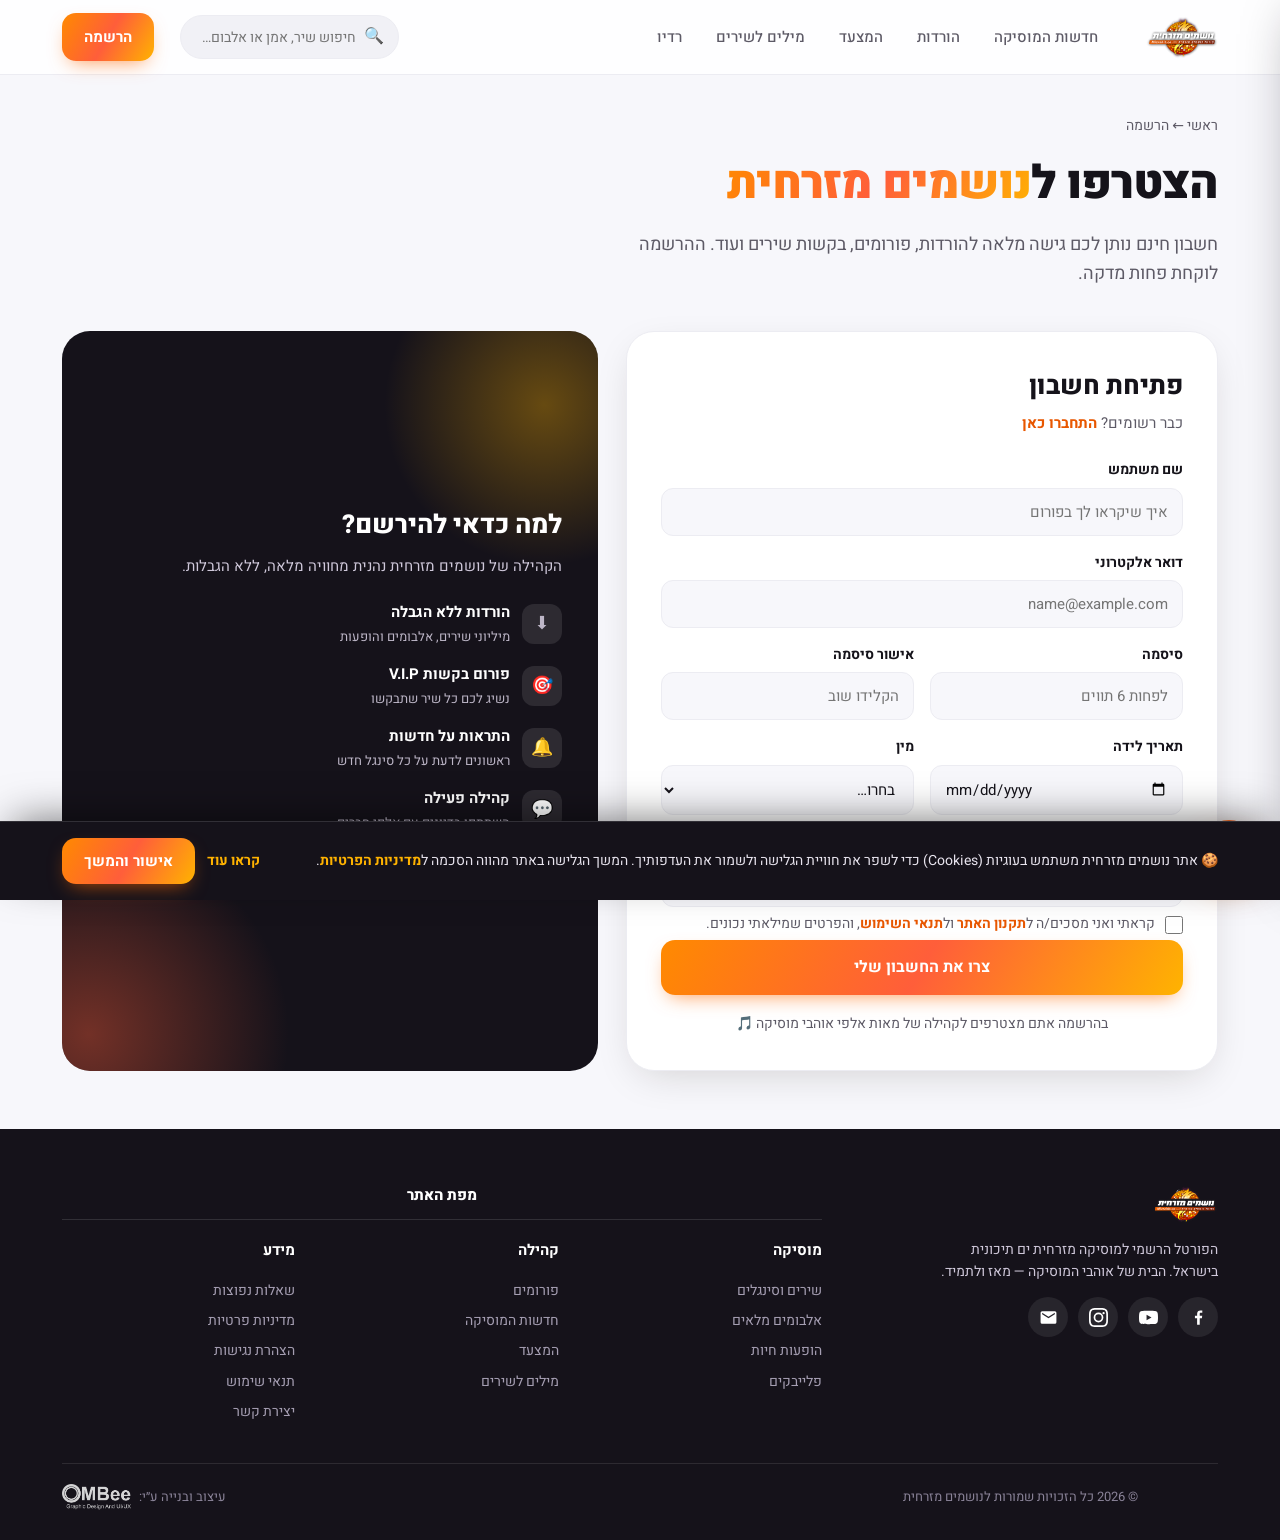
==== register.html @ 310c85bd "גיבוי ראשוני — אתר נושמים מזרחית (עיצוב מחדש) 9 דפים רספונסיביים, תוסף נגישות, באנר פרטיות, תפריט צד" ====
<!DOCTYPE html>
<html lang="he" dir="rtl">
<head>
<meta charset="UTF-8" />
<meta name="viewport" content="width=device-width, initial-scale=1.0" />
<title>הרשמה — נושמים מזרחית</title>
<meta name="description" content="הרשמה חינם לנושמים מזרחית — גישה מלאה להורדות, פורומים, בקשות שירים ורדיו." />
<link rel="icon" href="images/logo/favicon.ico" />
<link rel="preconnect" href="https://fonts.googleapis.com">
<link rel="preconnect" href="https://fonts.gstatic.com" crossorigin>
<link href="https://fonts.googleapis.com/css2?family=Heebo:wght@300;400;500;700;800;900&display=swap" rel="stylesheet">
<link rel="stylesheet" href="style.css">
</head>
<body>

<header>
  <div class="wrap nav">
    <a href="index.html" class="logo"><img src="images/logo/logo.png" alt="נושמים מזרחית"></a>
    <nav class="menu">
      <a href="news.html">חדשות המוסיקה</a>
      <a href="downloads.html">הורדות</a>
      <a href="index.html#charts">המצעד</a>
      <a href="lyrics.html">מילים לשירים</a>
      <a href="radio.html">רדיו</a>
    </nav>
    <div class="nav-spacer"></div>
    <label class="search"><span>🔍</span><input type="text" placeholder="חיפוש שיר, אמן או אלבום…"></label>
    <a class="btn" href="register.html">הרשמה</a>
    <button class="burger" aria-label="תפריט">☰</button>
  </div>
</header>

<section class="page-hero">
  <div class="wrap">
    <div class="crumb"><a href="index.html">ראשי</a> ← הרשמה</div>
    <h1>הצטרפו ל<span class="hl">נושמים מזרחית</span></h1>
    <p class="lead">חשבון חינם נותן לכם גישה מלאה להורדות, פורומים, בקשות שירים ועוד. ההרשמה לוקחת פחות מדקה.</p>
  </div>
</section>

<section class="tight">
  <div class="wrap">
    <div class="auth">
      <!-- Form -->
      <form class="auth-form" onsubmit="return false">
        <h2>פתיחת חשבון</h2>
        <div class="sub">כבר רשומים? <a href="#" style="color:var(--brand-deep);font-weight:700">התחברו כאן</a></div>
        <div class="form-grid">
          <div class="field full">
            <label for="u">שם משתמש</label>
            <input id="u" type="text" placeholder="איך שיקראו לך בפורום" autocomplete="username">
          </div>
          <div class="field full">
            <label for="e">דואר אלקטרוני</label>
            <input id="e" type="email" placeholder="name@example.com" autocomplete="email">
          </div>
          <div class="field">
            <label for="p">סיסמה</label>
            <input id="p" type="password" placeholder="לפחות 6 תווים" autocomplete="new-password">
          </div>
          <div class="field">
            <label for="p2">אישור סיסמה</label>
            <input id="p2" type="password" placeholder="הקלידו שוב" autocomplete="new-password">
          </div>
          <div class="field">
            <label for="b">תאריך לידה</label>
            <input id="b" type="date">
          </div>
          <div class="field">
            <label for="g">מין</label>
            <select id="g">
              <option value="">בחרו…</option>
              <option>זכר</option>
              <option>נקבה</option>
              <option>מעדיף/ה לא לציין</option>
            </select>
          </div>
          <div class="field full">
            <label for="c">יישוב</label>
            <input id="c" type="text" placeholder="עיר / יישוב מגורים">
          </div>
        </div>
        <label class="agree">
          <input type="checkbox">
          <span>קראתי ואני מסכים/ה ל<a href="#">תקנון האתר</a> ול<a href="#">תנאי השימוש</a>, והפרטים שמילאתי נכונים.</span>
        </label>
        <a href="#" class="btn block">צרו את החשבון שלי</a>
        <div class="auth-alt">בהרשמה אתם מצטרפים לקהילה של מאות אלפי אוהבי מוסיקה 🎵</div>
      </form>

      <!-- Side benefits -->
      <aside class="auth-side">
        <h3>למה כדאי להירשם?</h3>
        <p>הקהילה של נושמים מזרחית נהנית מחוויה מלאה, ללא הגבלות.</p>
        <div class="perk"><span class="pi">⬇</span><div><b>הורדות ללא הגבלה</b><span>מיליוני שירים, אלבומים והופעות</span></div></div>
        <div class="perk"><span class="pi">🎯</span><div><b>פורום בקשות V.I.P</b><span>נשיג לכם כל שיר שתבקשו</span></div></div>
        <div class="perk"><span class="pi">🔔</span><div><b>התראות על חדשות</b><span>ראשונים לדעת על כל סינגל חדש</span></div></div>
        <div class="perk"><span class="pi">💬</span><div><b>קהילה פעילה</b><span>השתתפו בדיונים עם אלפי חברים</span></div></div>
        <div class="perk" style="margin-bottom:0"><span class="pi">📻</span><div><b>רדיו ללא פרסומות</b><span>שידור חי 24/7 באיכות גבוהה</span></div></div>
      </aside>
    </div>
  </div>
</section>

<footer>
  <div class="wrap">
    <div class="fgrid">
      <div>
        <img class="flogo" src="images/logo/logo.png" alt="נושמים מזרחית">
        <p style="font-size:14px;max-width:280px">הפורטל הרשמי למוסיקה מזרחית ים תיכונית בישראל. הבית של אוהבי המוסיקה — מאז ולתמיד.</p>
        <div class="social"><a href="#">f</a><a href="#">▶</a><a href="#">◎</a><a href="mailto:mizrahit.co@gmail.com">✉</a></div>
      </div>
      <div><h4>מוסיקה</h4><a href="downloads.html">שירים וסינגלים</a><a href="downloads.html">אלבומים מלאים</a><a href="downloads.html">הופעות חיות</a><a href="downloads.html">פלייבקים</a></div>
      <div><h4>קהילה</h4><a href="downloads.html">פורומים</a><a href="news.html">חדשות המוסיקה</a><a href="index.html#charts">המצעד</a><a href="lyrics.html">מילים לשירים</a></div>
      <div><h4>מידע</h4><a href="#">שאלות נפוצות</a><a href="privacy.html">מדיניות פרטיות</a><a href="accessibility.html">הצהרת נגישות</a><a href="#">תנאי שימוש</a><a href="contact.html">יצירת קשר</a></div>
    </div>
    <div class="fbar"><span>© 2026 כל הזכויות שמורות לנושמים מזרחית</span><span class="credit">עיצוב ובנייה ע״י: <a href="https://ombee.co.il" target="_blank" rel="noopener"><img src="images/logo/ombee-logo.png" alt="OMBee — עיצוב גרפי"></a></span></div>
  </div>
</footer>

<script src="app.js"></script>
<script src="a11y.js"></script>
</body>
</html>
---- style.css ----
/* ===== נושמים מזרחית — עיצוב מחדש · גיליון סגנון משותף ===== */
:root{
  --bg:#f7f7fb;
  --surface:#ffffff;
  --ink:#15131a;
  --ink-soft:#5d5a66;
  --line:#ececf2;
  --brand:#ff6a00;
  --brand-deep:#e85700;
  --gold:#ffb300;
  --grad:linear-gradient(120deg,#ff8a00 0%,#ff5e3a 50%,#ffb300 100%);
  --grad-soft:linear-gradient(120deg,#fff3e6,#fff8ef);
  --shadow:0 12px 40px -12px rgba(30,20,10,.18);
  --shadow-sm:0 6px 20px -8px rgba(30,20,10,.16);
  --r:20px;
  --r-lg:28px;
}
*{box-sizing:border-box;margin:0;padding:0}
html{scroll-behavior:smooth}
body{font-family:'Heebo',system-ui,Arial,sans-serif;background:var(--bg);color:var(--ink);
  line-height:1.6;-webkit-font-smoothing:antialiased}
a{color:inherit;text-decoration:none}
img{display:block;max-width:100%}
.wrap{max-width:1200px;margin:0 auto;padding:0 22px}

/* ===== Header ===== */
header{position:sticky;top:0;z-index:50;background:rgba(255,255,255,.82);
  backdrop-filter:saturate(160%) blur(14px);border-bottom:1px solid var(--line)}
.nav{display:flex;align-items:center;gap:26px;height:74px}
.logo img{height:46px;width:auto}
.menu{display:flex;gap:6px;margin-inline-start:8px}
.menu a{padding:9px 14px;border-radius:12px;font-weight:500;color:var(--ink-soft);font-size:15px;transition:.18s}
.menu a:hover,.menu a.active{background:var(--grad-soft);color:var(--brand-deep)}
.nav-spacer{flex:1}
.search{display:flex;align-items:center;gap:8px;background:#f1f1f6;border:1px solid var(--line);
  border-radius:999px;padding:8px 14px;color:var(--ink-soft);min-width:200px}
.search input{border:0;background:none;outline:none;font-family:inherit;font-size:14px;width:100%;color:var(--ink)}
.btn{background:var(--grad);color:#fff;font-weight:700;border:0;cursor:pointer;padding:12px 22px;
  border-radius:14px;font-family:inherit;font-size:15px;box-shadow:0 8px 20px -8px rgba(255,106,0,.7);transition:.2s}
.btn:hover{transform:translateY(-1px);box-shadow:0 12px 26px -8px rgba(255,106,0,.8)}
.btn-ghost{background:#fff;color:var(--ink);border:1px solid var(--line);box-shadow:none}
.burger{display:none;background:none;border:0;font-size:26px;cursor:pointer;color:var(--ink)}

/* ===== Hero (home) ===== */
.hero{padding:54px 0 30px;position:relative;overflow:hidden}
.hero-grid{display:grid;grid-template-columns:1.15fr .85fr;gap:40px;align-items:center}
.eyebrow{font-weight:700;color:var(--brand-deep);letter-spacing:.5px;font-size:14px;
  background:var(--grad-soft);padding:7px 14px;border-radius:999px;border:1px solid #ffe3c4;display:inline-block}
.hero h1{font-size:clamp(34px,5vw,58px);font-weight:900;line-height:1.05;margin:18px 0 14px;letter-spacing:-1px}
.hero h1 .hl{background:var(--grad);-webkit-background-clip:text;background-clip:text;color:transparent}
.hero p{font-size:19px;color:var(--ink-soft);max-width:520px;margin-bottom:26px}
.hero-cta{display:flex;gap:12px;flex-wrap:wrap}
.chips{display:flex;gap:10px;flex-wrap:wrap;margin-top:26px}
.chip{background:#fff;border:1px solid var(--line);padding:8px 15px;border-radius:12px;font-size:14px;
  font-weight:500;color:var(--ink-soft);box-shadow:var(--shadow-sm);transition:.18s;cursor:pointer}
.chip:hover,.chip.active{color:var(--brand-deep);border-color:#ffd2a8;transform:translateY(-2px)}

/* ===== Page hero (inner pages) ===== */
.page-hero{padding:40px 0 14px}
.crumb{font-size:14px;color:var(--ink-soft);margin-bottom:10px}
.crumb a:hover{color:var(--brand-deep)}
.page-hero h1{font-size:clamp(30px,4vw,46px);font-weight:900;letter-spacing:-1px}
.page-hero h1 .hl{background:var(--grad);-webkit-background-clip:text;background-clip:text;color:transparent}
.page-hero .lead{font-size:18px;color:var(--ink-soft);margin-top:10px;max-width:620px}

/* ===== Player card ===== */
.player{background:#15121a;color:#fff;border-radius:var(--r-lg);padding:26px;box-shadow:var(--shadow);position:relative;overflow:hidden}
.player::before{content:"";position:absolute;inset:0;background:
  radial-gradient(120px 120px at 85% 12%,rgba(255,179,0,.35),transparent),
  radial-gradient(160px 160px at 10% 90%,rgba(255,94,58,.4),transparent)}
.player>*{position:relative}
.live{font-size:13px;font-weight:700;color:#ffd9b0}
.live .dot{width:9px;height:9px;background:#ff5e3a;border-radius:50%;display:inline-block;margin-inline-start:6px;
  box-shadow:0 0 0 0 rgba(255,94,58,.7);animation:pulse 1.6s infinite}
@keyframes pulse{70%{box-shadow:0 0 0 10px rgba(255,94,58,0)}100%{box-shadow:0 0 0 0 rgba(255,94,58,0)}}
.player .now{display:flex;align-items:center;gap:16px;margin:18px 0}
.cover{width:78px;height:78px;border-radius:16px;object-fit:cover;flex:none;box-shadow:0 10px 24px -8px rgba(0,0,0,.6)}
.now b{font-size:19px;display:block}
.now span{color:#bdb6c7;font-size:14px}
.bars{display:flex;align-items:flex-end;gap:4px;height:34px;margin:8px 0 18px}
.bars i{width:5px;background:var(--grad);border-radius:3px;animation:eq 1s ease-in-out infinite}
.bars i:nth-child(2){animation-delay:.2s}.bars i:nth-child(3){animation-delay:.4s}
.bars i:nth-child(4){animation-delay:.1s}.bars i:nth-child(5){animation-delay:.5s}
.bars i:nth-child(6){animation-delay:.3s}.bars i:nth-child(7){animation-delay:.6s}
@keyframes eq{0%,100%{height:30%}50%{height:100%}}
.controls{display:flex;align-items:center;gap:14px}
.play{width:54px;height:54px;border-radius:50%;background:var(--grad);border:0;cursor:pointer;color:#fff;
  font-size:20px;display:grid;place-items:center;box-shadow:0 10px 24px -8px rgba(255,106,0,.8)}
.ctrl-txt{font-size:14px;color:#cfc8da}

/* ===== Section heads ===== */
section{padding:46px 0}
section.tight{padding:28px 0}
.head{display:flex;align-items:flex-end;justify-content:space-between;margin-bottom:26px;gap:16px}
.head h2{font-size:30px;font-weight:800;letter-spacing:-.5px}
.head p{color:var(--ink-soft);font-size:15px}
.more{font-weight:700;color:var(--brand-deep);font-size:15px;white-space:nowrap}
.more:hover{text-decoration:underline}

/* ===== Filter tabs ===== */
.tabs{display:flex;gap:10px;flex-wrap:wrap;margin-bottom:24px}

/* ===== News / card grid ===== */
.news-grid{display:grid;grid-template-columns:repeat(4,1fr);gap:20px}
.card{background:var(--surface);border:1px solid var(--line);border-radius:var(--r);overflow:hidden;
  box-shadow:var(--shadow-sm);transition:.22s;display:flex;flex-direction:column}
.card:hover{transform:translateY(-5px);box-shadow:var(--shadow);border-color:#ffd9b8}
.card .thumb{position:relative;aspect-ratio:1/1;overflow:hidden;background:#eee}
.card .thumb img{width:100%;height:100%;object-fit:cover;transition:.4s}
.card:hover .thumb img{transform:scale(1.07)}
.tag{position:absolute;top:12px;right:12px;background:var(--grad);color:#fff;font-size:12px;font-weight:700;padding:5px 11px;border-radius:999px}
.play-mini{position:absolute;bottom:12px;left:12px;width:42px;height:42px;border-radius:50%;background:rgba(255,255,255,.92);
  display:grid;place-items:center;color:var(--brand-deep);font-size:16px;opacity:0;transform:translateY(8px);transition:.25s;box-shadow:var(--shadow-sm)}
.card:hover .play-mini{opacity:1;transform:none}
.card .body{padding:14px 16px 18px}
.card .body h3{font-size:16px;font-weight:700;line-height:1.3;margin-bottom:6px}
.card .body p{font-size:13px;color:var(--ink-soft);display:-webkit-box;-webkit-line-clamp:2;-webkit-box-orient:vertical;overflow:hidden}
.card .date{font-size:12px;color:#a39daf;margin-top:10px;font-weight:500}

/* ===== Categories ===== */
.cats{display:grid;grid-template-columns:repeat(4,1fr);gap:18px}
.cat{background:var(--surface);border:1px solid var(--line);border-radius:var(--r);padding:22px;
  box-shadow:var(--shadow-sm);transition:.2s;position:relative;overflow:hidden}
.cat:hover{transform:translateY(-4px);box-shadow:var(--shadow);border-color:transparent}
.cat .ic{width:50px;height:50px;border-radius:14px;display:grid;place-items:center;font-size:24px;background:var(--grad-soft);margin-bottom:14px}
.cat h3{font-size:18px;font-weight:700;margin-bottom:4px}
.cat span{font-size:13px;color:var(--ink-soft)}
.cat::after{content:"";position:absolute;inset:auto -30px -30px auto;width:90px;height:90px;border-radius:50%;background:var(--grad);opacity:0;transition:.3s;filter:blur(6px)}
.cat:hover::after{opacity:.14}

/* ===== Panels / charts / listing rows ===== */
.split{display:grid;grid-template-columns:1.3fr .7fr;gap:24px;align-items:start}
.panel{background:var(--surface);border:1px solid var(--line);border-radius:var(--r-lg);box-shadow:var(--shadow-sm);overflow:hidden}
.panel h2{font-size:21px;font-weight:800;padding:20px 24px;border-bottom:1px solid var(--line);display:flex;align-items:center;gap:10px}
.chart-row{display:flex;align-items:center;gap:14px;padding:13px 24px;border-bottom:1px solid var(--line);transition:.16s}
.chart-row:last-child{border-bottom:0}
.chart-row:hover{background:var(--grad-soft)}
.rank{font-size:22px;font-weight:900;color:#dcd6e3;width:30px;text-align:center;flex:none}
.chart-row:hover .rank{color:var(--brand)}
.ci{width:48px;height:48px;border-radius:12px;object-fit:cover;flex:none}
.chart-row .t{flex:1}
.chart-row .t b{font-size:15px;display:block}
.chart-row .t span{font-size:13px;color:var(--ink-soft)}
.row-play{width:38px;height:38px;border-radius:50%;border:1px solid var(--line);background:#fff;color:var(--brand-deep);
  cursor:pointer;font-size:14px;display:grid;place-items:center;flex:none;transition:.18s}
.row-play:hover{background:var(--grad);color:#fff;border-color:transparent}

/* ===== CTA card ===== */
.cta-card{background:var(--grad);color:#fff;border-radius:var(--r-lg);padding:30px;box-shadow:var(--shadow)}
.cta-card h3{font-size:24px;font-weight:800;margin-bottom:8px}
.cta-card p{font-size:15px;opacity:.95;margin-bottom:18px}
.cta-card .btn{background:#fff;color:var(--brand-deep)}
.stat-row{display:flex;gap:8px;margin-top:18px}
.stat{background:rgba(255,255,255,.18);border-radius:14px;padding:12px;flex:1;text-align:center}
.stat b{display:block;font-size:20px;font-weight:900}
.stat span{font-size:11px;opacity:.9}

/* ===== Alphabet index (lyrics) ===== */
.alpha{display:flex;flex-wrap:wrap;gap:8px;margin-bottom:8px}
.alpha a{width:42px;height:42px;display:grid;place-items:center;background:var(--surface);border:1px solid var(--line);
  border-radius:12px;font-weight:700;font-size:17px;color:var(--ink);box-shadow:var(--shadow-sm);transition:.16s}
.alpha a:hover{background:var(--grad);color:#fff;border-color:transparent;transform:translateY(-2px)}

/* ===== Simple list (lyrics/songs) ===== */
.list{display:grid;grid-template-columns:repeat(2,1fr);gap:10px}
.list a{display:flex;align-items:center;gap:10px;background:var(--surface);border:1px solid var(--line);
  border-radius:14px;padding:12px 16px;font-size:15px;font-weight:500;transition:.16s;box-shadow:var(--shadow-sm)}
.list a:hover{border-color:#ffd2a8;color:var(--brand-deep);transform:translateX(-3px)}
.list a .n{color:#cdc7d6;font-weight:800;font-size:13px}
.list a:hover .n{color:var(--brand)}

/* ===== Radio schedule ===== */
.sched{display:flex;flex-direction:column}
.sched .slot{display:flex;align-items:center;gap:16px;padding:14px 24px;border-bottom:1px solid var(--line)}
.sched .slot:last-child{border-bottom:0}
.sched .time{font-weight:800;color:var(--brand-deep);font-size:15px;width:64px;flex:none}
.sched .slot.on{background:var(--grad-soft)}
.sched .slot b{font-size:15px;display:block}
.sched .slot span{font-size:13px;color:var(--ink-soft)}

/* ===== Auth / forms ===== */
.auth{display:grid;grid-template-columns:1.05fr .95fr;gap:28px;align-items:stretch}
.auth-form{background:var(--surface);border:1px solid var(--line);border-radius:var(--r-lg);
  box-shadow:var(--shadow);padding:34px}
.auth-form h2{font-size:26px;font-weight:800;margin-bottom:4px}
.auth-form .sub{color:var(--ink-soft);font-size:15px;margin-bottom:24px}
.form-grid{display:grid;grid-template-columns:1fr 1fr;gap:16px}
.field{display:flex;flex-direction:column;gap:6px}
.field.full{grid-column:1/-1}
.field label{font-size:14px;font-weight:700;color:var(--ink)}
.field input,.field select,.field textarea{font-family:inherit;font-size:15px;color:var(--ink);background:#f7f7fb;
  border:1px solid var(--line);border-radius:12px;padding:12px 14px;outline:none;transition:.16s;width:100%}
.field textarea{resize:vertical;min-height:130px;line-height:1.6}
.field input:focus,.field select:focus,.field textarea:focus{border-color:var(--brand);background:#fff;box-shadow:0 0 0 4px rgba(255,106,0,.12)}
.field .hint{font-size:12px;color:#a39daf}
.agree{display:flex;align-items:flex-start;gap:10px;margin:6px 0 4px;font-size:14px;color:var(--ink-soft)}
.agree input{width:18px;height:18px;accent-color:var(--brand);margin-top:3px;flex:none}
.agree a{color:var(--brand-deep);font-weight:700}
.btn.block{width:100%;display:flex;align-items:center;justify-content:center;gap:8px;text-align:center;padding:15px;font-size:16px}
.btn .send-ic{width:19px;height:19px;fill:currentColor;transform:rotate(225deg)}
.auth-alt{text-align:center;font-size:14px;color:var(--ink-soft);margin-top:18px}
.auth-alt a{color:var(--brand-deep);font-weight:700}
.auth-side{background:#15121a;color:#fff;border-radius:var(--r-lg);padding:36px;position:relative;overflow:hidden;
  display:flex;flex-direction:column;justify-content:center}
.auth-side::before{content:"";position:absolute;inset:0;background:
  radial-gradient(160px 160px at 90% 10%,rgba(255,179,0,.35),transparent),
  radial-gradient(200px 200px at 5% 95%,rgba(255,94,58,.4),transparent)}
.auth-side>*{position:relative}
.auth-side h3{font-size:26px;font-weight:800;margin-bottom:8px}
.auth-side p{color:#cfc8da;font-size:15px;margin-bottom:22px}
.perk{display:flex;align-items:center;gap:12px;margin-bottom:14px;font-size:15px}
.perk .pi{width:40px;height:40px;border-radius:12px;background:rgba(255,255,255,.1);display:grid;place-items:center;font-size:18px;flex:none}
.perk b{display:block}.perk span{font-size:13px;color:#bdb6c7}

/* ===== Footer ===== */
footer{background:#15121a;color:#cfc8da;margin-top:30px;padding:54px 0 30px}
.fgrid{display:grid;grid-template-columns:1.4fr 1fr 1fr 1fr;gap:30px}
.fgrid.mapped{grid-template-columns:1.3fr 2.7fr;align-items:start}
.fmap-title{color:#fff;font-size:15px;font-weight:800;margin:0 0 18px;padding-bottom:12px;border-bottom:1px solid rgba(255,255,255,.12);text-align:center}
.fcols{display:grid;grid-template-columns:repeat(3,1fr);gap:30px}
footer .flogo{height:42px;margin-bottom:14px;filter:brightness(1.05)}
footer h4{color:#fff;font-size:15px;margin-bottom:14px;font-weight:700}
footer .fcols > div > a{display:block;color:#a59eb2;font-size:14px;padding:4px 0;transition:.15s}
footer .fcols > div > a:hover{color:var(--gold)}
.social{display:flex;gap:10px;margin-top:14px}
.social a{width:40px;height:40px;border-radius:50%;background:rgba(255,255,255,.08);display:grid;place-items:center;color:#fff;transition:.2s}
.social a svg{width:19px;height:19px;fill:currentColor;display:block}
.social a:hover{background:var(--grad);transform:translateY(-2px)}
.fbar{border-top:1px solid rgba(255,255,255,.1);margin-top:36px;padding-top:20px;padding-inline-start:80px;display:flex;justify-content:space-between;align-items:center;flex-wrap:wrap;gap:12px;font-size:13px;color:#8a8398}
.fbar .credit{display:flex;align-items:center;gap:8px}
.fbar .credit img{height:26px;width:auto;filter:brightness(0) invert(1);opacity:.82;transition:.2s}
.fbar .credit a:hover img{opacity:1;transform:translateY(-2px)}

/* ===== Mobile side drawer ===== */
.overlay{position:fixed;inset:0;background:rgba(20,15,25,.5);backdrop-filter:blur(2px);
  opacity:0;visibility:hidden;transition:.25s;z-index:60}
.overlay.open{opacity:1;visibility:visible}
.drawer{position:fixed;top:0;right:0;height:100%;width:300px;max-width:84vw;background:#fff;z-index:70;
  box-shadow:-14px 0 50px -16px rgba(20,15,25,.4);transform:translateX(105%);transition:transform .28s ease;
  display:flex;flex-direction:column;padding:20px 20px 26px}
.drawer.open{transform:translateX(0)}
.drawer-top{display:flex;align-items:center;justify-content:space-between;padding-bottom:16px;margin-bottom:8px;border-bottom:1px solid var(--line)}
.drawer-logo{height:38px;width:auto}
.drawer-close{background:#f1f1f6;border:0;width:38px;height:38px;border-radius:12px;font-size:24px;line-height:1;
  color:var(--ink);cursor:pointer;display:grid;place-items:center;transition:.16s}
.drawer-close:hover{background:var(--grad-soft);color:var(--brand-deep)}
.drawer-nav{display:flex;flex-direction:column;gap:4px;margin:10px 0 18px;flex:1}
.drawer-nav a{padding:13px 14px;border-radius:12px;font-weight:600;font-size:16px;color:var(--ink);transition:.16s}
.drawer-nav a:hover,.drawer-nav a.active{background:var(--grad-soft);color:var(--brand-deep)}
.drawer .search{display:flex;width:100%;margin:12px 0 4px}

/* ===== Responsive ===== */
@media(max-width:980px){
  .hero-grid{grid-template-columns:1fr;gap:28px}
  .news-grid{grid-template-columns:repeat(3,1fr)}
  .cats{grid-template-columns:repeat(3,1fr)}
  .split{grid-template-columns:1fr}
  .auth{grid-template-columns:1fr}
  .fgrid{grid-template-columns:1fr 1fr}
  .fgrid.mapped{grid-template-columns:1fr}
}
/* החלפה לתפריט צד ברגע שהניווט מתחיל להידחס */
@media(max-width:900px){
  .menu,.nav .search,.nav>.btn{display:none}
  .burger{display:block;order:-1;margin-inline-end:4px}
}
@media(max-width:680px){
  .news-grid{grid-template-columns:repeat(2,1fr)}
  .cats{grid-template-columns:repeat(2,1fr)}
  .list{grid-template-columns:1fr}
  .form-grid{grid-template-columns:1fr}
  .fcols{grid-template-columns:1fr}
  .auth-form,.auth-side{padding:24px}
  .head h2{font-size:24px}
  .hero{padding:34px 0 10px}
  .fgrid{grid-template-columns:1fr;gap:24px}
}
@media(max-width:420px){
  .news-grid,.cats{grid-template-columns:1fr 1fr;gap:12px}
}

/* ===== עמודי תוכן (prose) ===== */
.prose{background:var(--surface);border:1px solid var(--line);border-radius:var(--r-lg);
  box-shadow:var(--shadow-sm);padding:36px 40px;max-width:860px;margin:0 auto}
.prose h2{font-size:23px;font-weight:800;margin:26px 0 10px;color:var(--ink)}
.prose h2:first-child{margin-top:0}
.prose p{font-size:16px;color:#3f3b47;margin-bottom:14px}
.prose ul{margin:0 22px 16px 0;padding:0}
.prose li{font-size:16px;color:#3f3b47;margin-bottom:8px}
.prose a{color:var(--brand-deep);font-weight:700}
.prose a:hover{text-decoration:underline}
.prose .updated{font-size:14px;color:#a39daf;margin-top:24px;border-top:1px solid var(--line);padding-top:16px}
@media(max-width:680px){ .prose{padding:24px 20px} }

/* ===== תוסף נגישות — כפתור ופאנל ===== */
.acc-fab{position:fixed;bottom:22px;right:22px;z-index:80;width:58px;height:58px;border-radius:50%;border:0;
  cursor:pointer;background:var(--grad);color:#fff;box-shadow:0 14px 32px -8px rgba(255,106,0,.75);
  display:grid;place-items:center;transition:.2s}
.acc-fab:hover{transform:translateY(-3px) scale(1.05)}
.acc-fab:focus-visible{outline:3px solid #15121a;outline-offset:3px}
.acc-fab svg{width:36px;height:36px;fill:#fff}
.acc-panel{position:fixed;bottom:90px;right:22px;z-index:81;width:336px;max-width:calc(100vw - 44px);
  max-height:80vh;overflow:auto;background:#fff;border:1px solid var(--line);border-radius:22px;
  box-shadow:0 26px 64px -16px rgba(20,15,25,.5);padding:18px;transform:translateY(12px) scale(.98);
  opacity:0;visibility:hidden;transition:.22s;transform-origin:bottom right}
.acc-panel.open{opacity:1;visibility:visible;transform:none}
.acc-head{display:flex;align-items:center;justify-content:space-between;gap:10px;margin-bottom:4px}
.acc-head h3{font-size:18px;font-weight:800;display:flex;align-items:center;gap:8px}
.acc-head h3 svg{width:22px;height:22px;fill:var(--brand-deep)}
.acc-x{background:#f1f1f6;border:0;width:34px;height:34px;border-radius:10px;font-size:20px;line-height:1;
  cursor:pointer;color:var(--ink);display:grid;place-items:center}
.acc-x:hover{background:var(--grad-soft);color:var(--brand-deep)}
.acc-grid{display:grid;grid-template-columns:1fr 1fr;gap:10px;margin:14px 0}
.acc-opt{background:#fff;border:1px solid var(--line);border-radius:14px;padding:13px 6px;cursor:pointer;
  display:flex;flex-direction:column;align-items:center;gap:8px;text-align:center;transition:.16s;font-family:inherit}
.acc-opt:hover{border-color:#ffd2a8;background:var(--grad-soft)}
.acc-opt.on{border-color:var(--brand);background:var(--grad-soft);box-shadow:0 0 0 3px rgba(255,106,0,.16)}
.acc-opt svg{width:26px;height:26px;stroke:var(--ink);stroke-width:1.8;fill:none}
.acc-opt.on svg{stroke:var(--brand-deep)}
.acc-opt span{font-size:12.5px;font-weight:600;color:var(--ink);line-height:1.25}
.acc-opt.on span{color:var(--brand-deep)}
.acc-opt .lvl{font-size:10px;font-weight:800;color:var(--brand-deep)}
.acc-reset{width:100%;background:var(--grad);color:#fff;border:0;border-radius:14px;padding:13px;font-weight:700;
  font-size:15px;cursor:pointer;font-family:inherit;margin-bottom:6px}
.acc-reset:hover{filter:brightness(1.05)}
.acc-links{display:flex;flex-direction:row;gap:8px;border-top:1px solid var(--line);margin-top:10px;padding-top:12px}
.acc-links a{flex:1;font-size:13px;font-weight:700;color:var(--brand-deep);padding:10px 6px;display:flex;
  align-items:center;justify-content:center;gap:6px;background:var(--grad-soft);border:1px solid #ffe3c4;
  border-radius:12px;text-align:center;transition:.16s}
.acc-links a:hover{background:#fff;border-color:#ffd2a8;transform:translateY(-1px)}

/* ===== אפקטי נגישות (חלים על #acc-root בלבד; התוסף נשאר מחוץ אליו) ===== */
#acc-root.acc-contrast{filter:contrast(1.45)}
#acc-root.acc-gray{filter:grayscale(1)}
#acc-root.acc-contrast.acc-gray{filter:contrast(1.45) grayscale(1)}
#acc-root.acc-bigtext1{zoom:1.12}
#acc-root.acc-bigtext2{zoom:1.26}
#acc-root.acc-lineh *{line-height:2.2 !important}
#acc-root.acc-space *{letter-spacing:.08em !important;word-spacing:.18em !important}
#acc-root.acc-linksh a{text-decoration:underline !important;outline:2px solid #ff6a00;outline-offset:2px;
  background:#fff3e6 !important;color:#b8430a !important}
#acc-root.acc-noimg img{visibility:hidden !important}
#acc-root.acc-noanim *,#acc-root.acc-noanim *::before,#acc-root.acc-noanim *::after{animation:none !important;transition:none !important}
#acc-root.acc-cursor,#acc-root.acc-cursor *{cursor:url("data:image/svg+xml,%3Csvg xmlns='http://www.w3.org/2000/svg' width='44' height='44' viewBox='0 0 24 24'%3E%3Cpath d='M5 2l13 8.5-5.4 1 3.6 7.2-2.7 1.3-3.6-7.2L5 17z' fill='%23000' stroke='%23fff' stroke-width='1.2'/%3E%3C/svg%3E") 5 3, auto !important}
#acc-root.acc-dyslexia *{font-family:Arial,'Segoe UI',Tahoma,sans-serif !important;letter-spacing:.05em !important;font-weight:500 !important}
#acc-root.acc-center *{text-align:center !important}
@media(max-width:480px){ .acc-fab{bottom:16px;right:16px;width:52px;height:52px} .acc-panel{bottom:78px;right:16px} }

/* ===== באנר מדיניות פרטיות / עוגיות ===== */
.cookie-banner{position:fixed;left:0;right:0;bottom:0;z-index:90;background:#15121a;color:#e8e4ee;
  border-top:1px solid rgba(255,255,255,.12);box-shadow:0 -12px 44px -14px rgba(0,0,0,.6);
  padding:16px 0;transform:translateY(120%);transition:transform .4s cubic-bezier(.22,1,.36,1)}
.cookie-banner.show{transform:none}
.cookie-inner{display:flex;align-items:center;justify-content:space-between;gap:18px;flex-wrap:wrap}
.cookie-inner p{font-size:14px;line-height:1.55;flex:1;min-width:240px;margin:0}
.cookie-inner a{color:var(--gold);font-weight:700}
.cookie-actions{display:flex;align-items:center;gap:12px;flex-wrap:wrap}
.cookie-link{font-size:14px;font-weight:600;color:#cfc8da;white-space:nowrap}
.cookie-link:hover{color:#fff}
.cookie-accept{white-space:nowrap}
@media(max-width:560px){ .cookie-actions{width:100%} .cookie-accept{flex:1} }
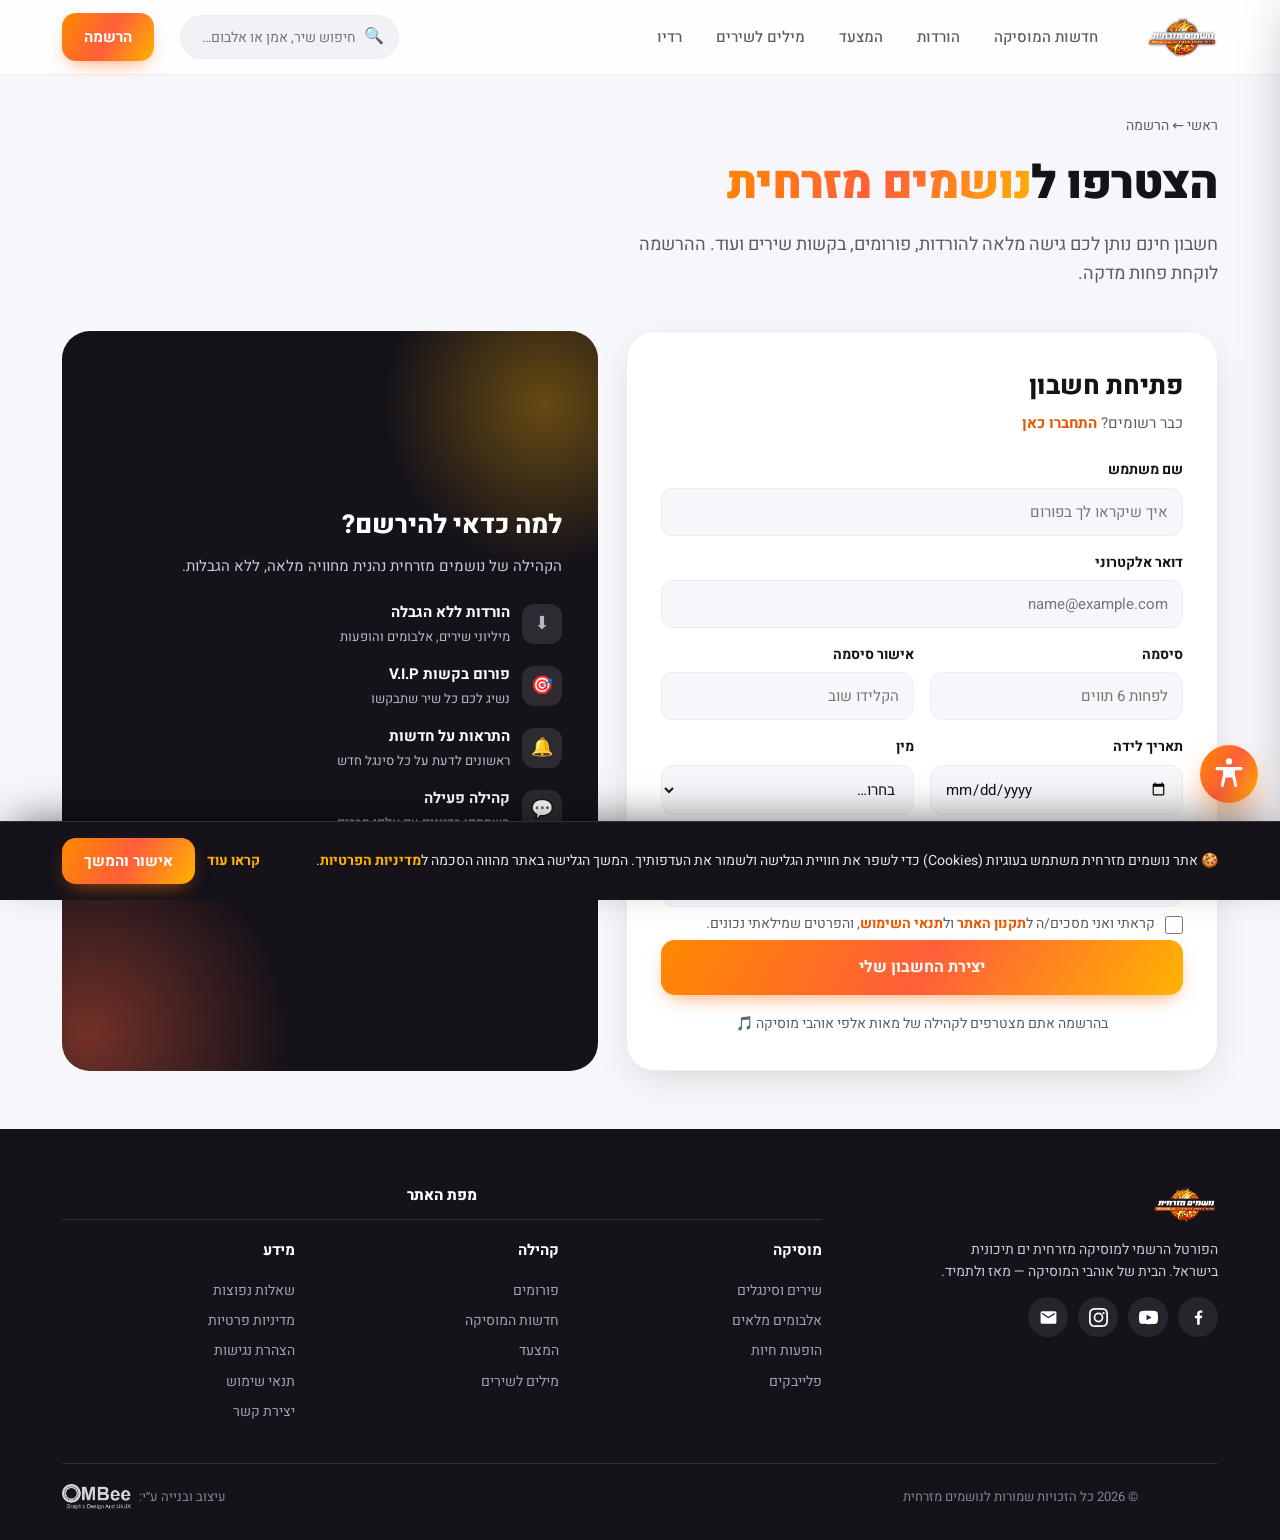
==== commit 176ec165: "עדכוני נגישות, באנר פרטיות וניסוחים - צבע לכותרת תפריט הנגישות והסרת ריבוע כפתור ה-X - הרמת כפתור הנ" ====
--- a/register.html
+++ b/register.html
@@ -84,7 +84,7 @@
           <input type="checkbox">
           <span>קראתי ואני מסכים/ה ל<a href="#">תקנון האתר</a> ול<a href="#">תנאי השימוש</a>, והפרטים שמילאתי נכונים.</span>
         </label>
-        <a href="#" class="btn block">צרו את החשבון שלי</a>
+        <a href="#" class="btn block">יצירת החשבון שלי</a>
         <div class="auth-alt">בהרשמה אתם מצטרפים לקהילה של מאות אלפי אוהבי מוסיקה 🎵</div>
       </form>
 
--- a/style.css
+++ b/style.css
@@ -305,11 +305,11 @@
   opacity:0;visibility:hidden;transition:.22s;transform-origin:bottom right}
 .acc-panel.open{opacity:1;visibility:visible;transform:none}
 .acc-head{display:flex;align-items:center;justify-content:space-between;gap:10px;margin-bottom:4px}
-.acc-head h3{font-size:18px;font-weight:800;display:flex;align-items:center;gap:8px}
+.acc-head h3{font-size:18px;font-weight:800;display:flex;align-items:center;gap:8px;color:var(--brand-deep)}
 .acc-head h3 svg{width:22px;height:22px;fill:var(--brand-deep)}
-.acc-x{background:#f1f1f6;border:0;width:34px;height:34px;border-radius:10px;font-size:20px;line-height:1;
-  cursor:pointer;color:var(--ink);display:grid;place-items:center}
-.acc-x:hover{background:var(--grad-soft);color:var(--brand-deep)}
+.acc-x{background:none;border:0;width:34px;height:34px;font-size:22px;line-height:1;
+  cursor:pointer;color:var(--ink-soft);display:grid;place-items:center;transition:.16s}
+.acc-x:hover{color:var(--brand-deep);transform:scale(1.1)}
 .acc-grid{display:grid;grid-template-columns:1fr 1fr;gap:10px;margin:14px 0}
 .acc-opt{background:#fff;border:1px solid var(--line);border-radius:14px;padding:13px 6px;cursor:pointer;
   display:flex;flex-direction:column;align-items:center;gap:8px;text-align:center;transition:.16s;font-family:inherit}
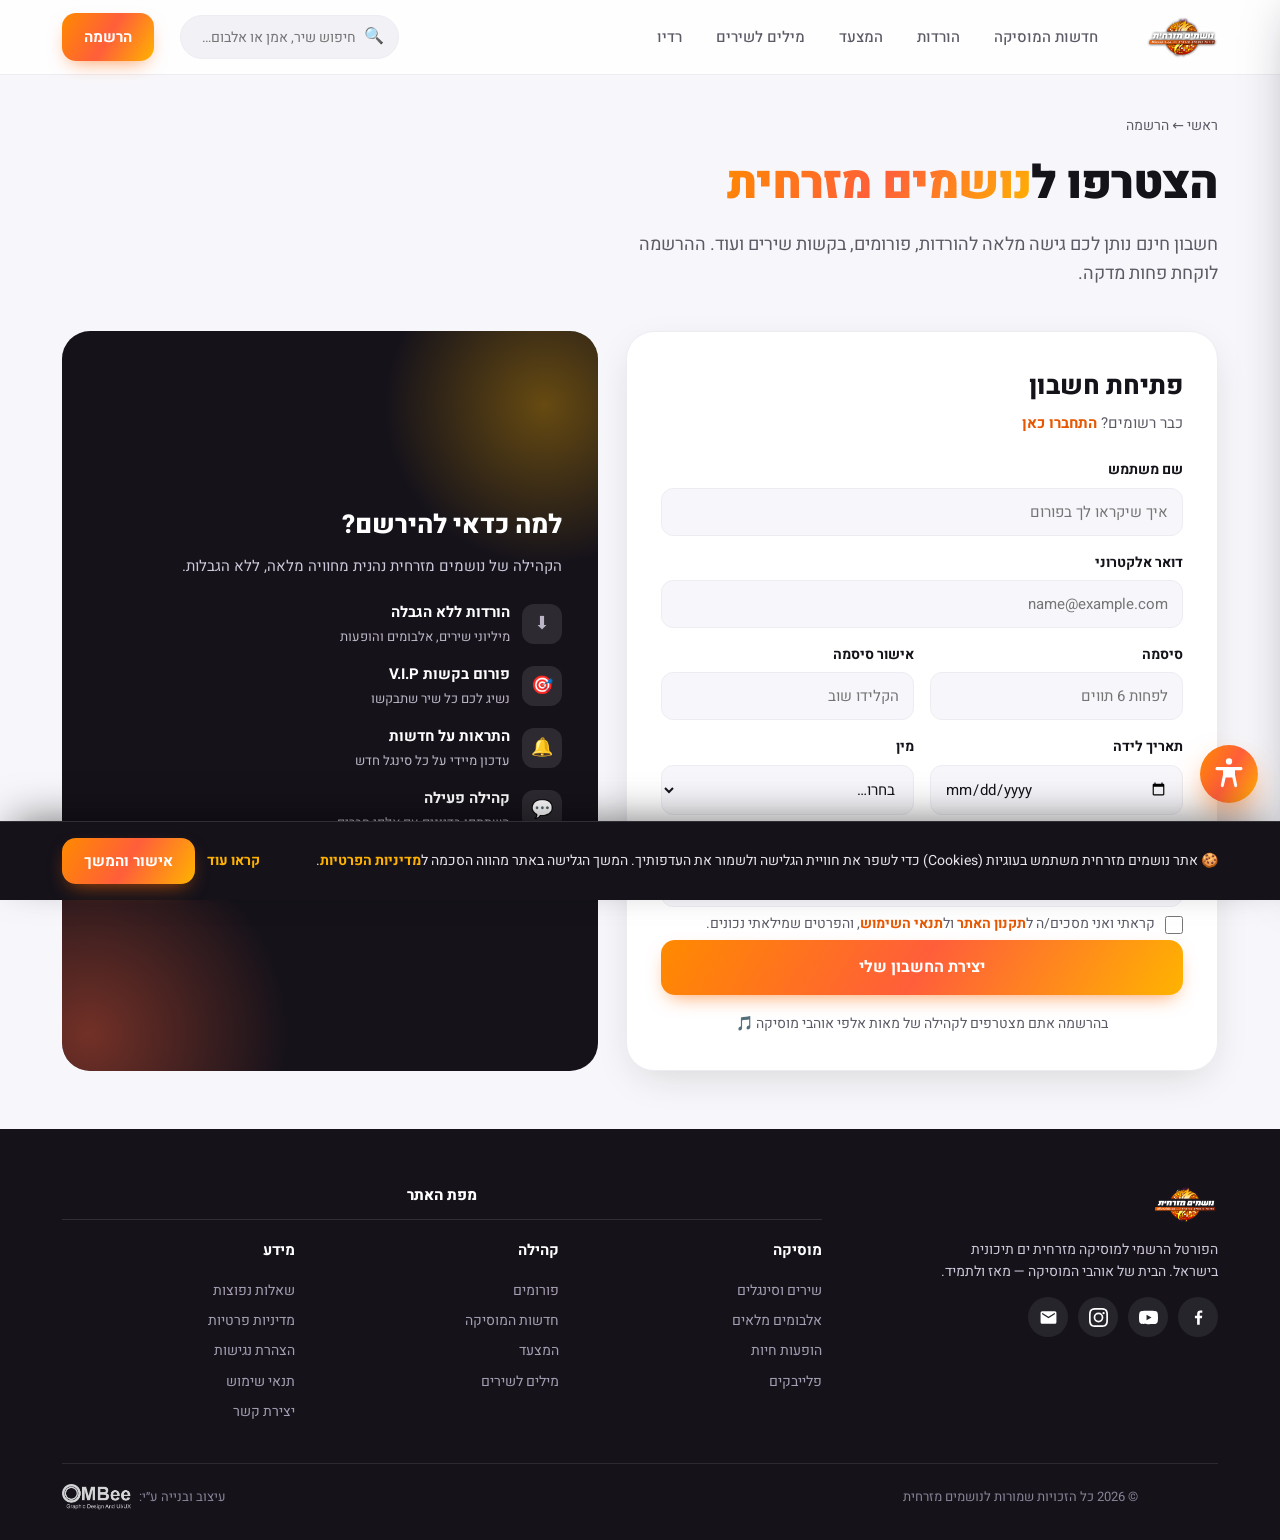
==== commit 18c8042c: "התאמת ניסוח נוסף לשני המינים החלפת "ראשונים לדעת" ב"עדכון מיידי" בדף ההרשמה (ניסוח ניטרלי).  Co-Auth" ====
--- a/register.html
+++ b/register.html
@@ -94,7 +94,7 @@
         <p>הקהילה של נושמים מזרחית נהנית מחוויה מלאה, ללא הגבלות.</p>
         <div class="perk"><span class="pi">⬇</span><div><b>הורדות ללא הגבלה</b><span>מיליוני שירים, אלבומים והופעות</span></div></div>
         <div class="perk"><span class="pi">🎯</span><div><b>פורום בקשות V.I.P</b><span>נשיג לכם כל שיר שתבקשו</span></div></div>
-        <div class="perk"><span class="pi">🔔</span><div><b>התראות על חדשות</b><span>ראשונים לדעת על כל סינגל חדש</span></div></div>
+        <div class="perk"><span class="pi">🔔</span><div><b>התראות על חדשות</b><span>עדכון מיידי על כל סינגל חדש</span></div></div>
         <div class="perk"><span class="pi">💬</span><div><b>קהילה פעילה</b><span>השתתפו בדיונים עם אלפי חברים</span></div></div>
         <div class="perk" style="margin-bottom:0"><span class="pi">📻</span><div><b>רדיו ללא פרסומות</b><span>שידור חי 24/7 באיכות גבוהה</span></div></div>
       </aside>
